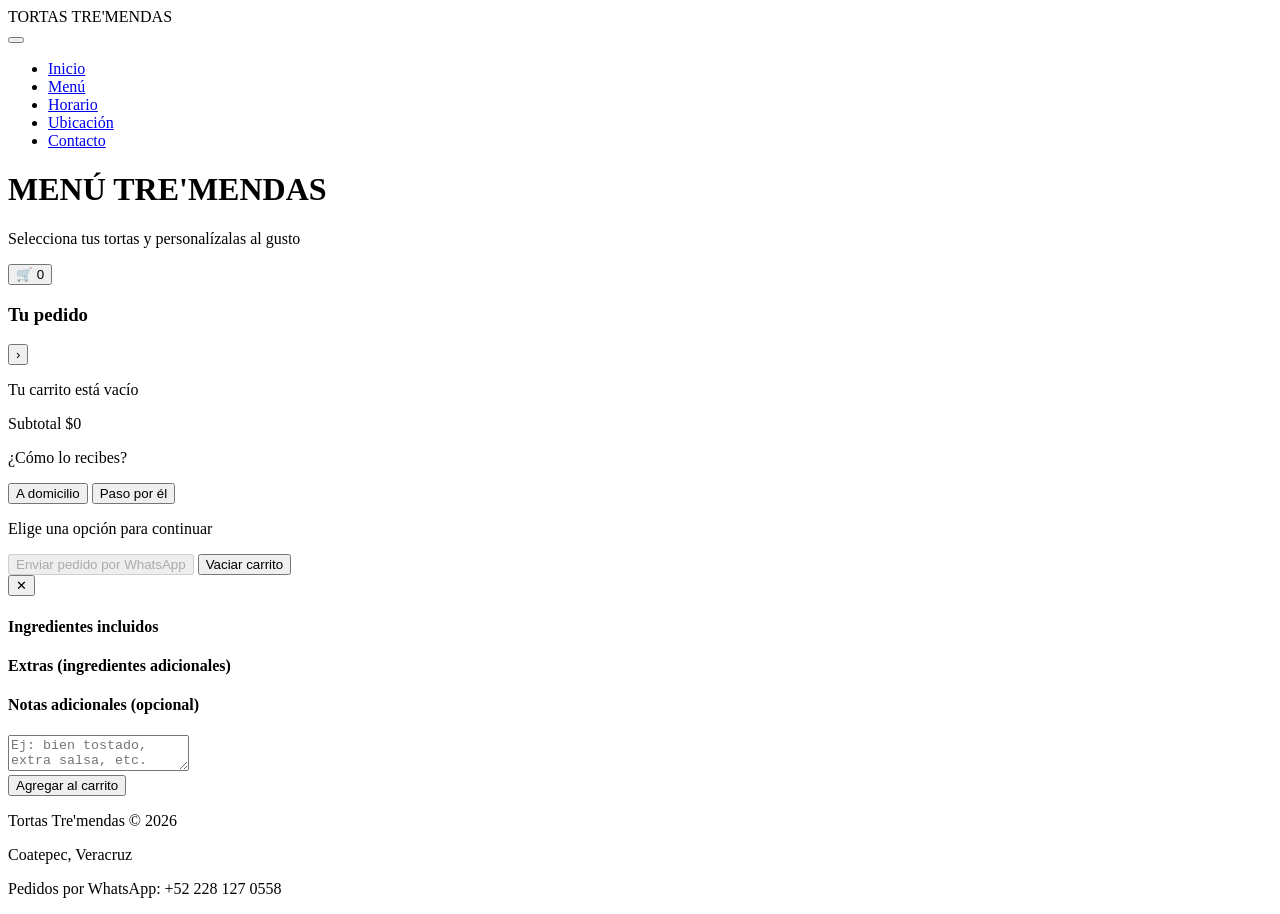
==== menu.html @ fc7accde "Subir pagina" ====
<!DOCTYPE html>
<html lang="es">
<head>
    <meta charset="UTF-8">
    <meta name="viewport" content="width=device-width, initial-scale=1.0">
    <title>Menú - Tortas Tre'mendas</title>
    <meta name="description" content="Menú completo de Tortas Tre'mendas en Coatepec, Veracruz. Tortas desde $45.">
    <meta name="format-detection" content="telephone=no">
    <link rel="stylesheet" href="css/style.css">
</head>
<body>

<nav class="navbar">
    <div class="logo">TORTAS <span class="logo-tre">TRE</span>'MENDAS</div>
    <button class="nav-toggle" id="nav-toggle" onclick="toggleNav()" aria-label="Menú">
        <span></span><span></span><span></span>
    </button>
    <ul class="nav-links" id="nav-links">
        <li><a href="index.html">Inicio</a></li>
        <li><a href="menu.html">Menú</a></li>
        <li><a href="index.html#horario">Horario</a></li>
        <li><a href="index.html#ubicacion">Ubicación</a></li>
        <li><a href="index.html#contacto">Contacto</a></li>
    </ul>
</nav>

<main>
    <header class="menu-header">
        <h1>MENÚ <span class="logo-tre">TRE</span>'MENDAS</h1>
        <p>Selecciona tus tortas y personalízalas al gusto</p>
    </header>

    <div class="menu-container" id="menu-container">
        <!-- generado por JS -->
    </div>
</main>

<!-- BOTÓN FLOTANTE DEL CARRITO -->
<div class="carrito-flotante">
    <button class="carrito-btn" onclick="toggleCarrito()">
        🛒 <span id="carrito-count">0</span>
    </button>
</div>

<!-- OVERLAY semitransparente detrás del carrito -->
<div class="carrito-overlay" id="carrito-overlay" onclick="toggleCarrito()"></div>

<!-- PANEL DEL CARRITO (lateral, como al inicio) -->
<div class="carrito-panel" id="carrito-panel">
    <div class="carrito-header">
        <h3>Tu pedido</h3>
        <button class="carrito-cerrar" onclick="toggleCarrito()" title="Cerrar">&#8250;</button>
    </div>

    <div class="carrito-items" id="carrito-items">
        <p class="carrito-vacio">Tu carrito está vacío</p>
    </div>

    <!-- FOOTER: siempre en el DOM, visibilidad controlada por clase -->
    <div class="carrito-footer oculto" id="carrito-footer">

        <!-- Subtotal (solo tortas+bebidas, sin envío todavía) -->
        <div class="carrito-resumen" id="bloque-subtotal">
            <div class="carrito-resumen-row">
                <span>Subtotal</span>
                <span id="carrito-subtotal">$0</span>
            </div>
        </div>

        <!-- Selector de entrega -->
        <div class="entrega-selector">
            <p class="entrega-label">¿Cómo lo recibes?</p>
            <div class="entrega-opciones">
                <button class="entrega-btn" id="btn-domicilio" onclick="setEntrega('domicilio')">
                    A domicilio
                </button>
                <button class="entrega-btn" id="btn-recoger" onclick="setEntrega('recoger')">
                    Paso por él
                </button>
            </div>
            <p class="entrega-aviso" id="entrega-aviso">Elige una opción para continuar</p>
        </div>

        <!-- Total (aparece solo cuando hay selección) -->
        <div class="carrito-total-bloque" id="bloque-total" style="display:none">
            <div class="carrito-resumen-row" id="fila-envio" style="display:none">
                <span>Envío Coatepec</span>
                <span id="carrito-envio">$35</span>
            </div>
            <div class="carrito-resumen-row total-row">
                <span>Total</span>
                <strong id="carrito-total">$0</strong>
            </div>
        </div>

        <button class="btn whatsapp carrito-enviar" id="btn-enviar" onclick="enviarPedido()" disabled>
            Enviar pedido por WhatsApp
        </button>
        <button class="btn carrito-limpiar" onclick="limpiarCarrito()">Vaciar carrito</button>
    </div>
</div>

<!-- MODAL INGREDIENTES -->
<div class="modal-overlay" id="modal-overlay" onclick="cerrarModal(event)">
    <div class="modal" id="modal">
        <button class="modal-cerrar" onclick="cerrarModalBtn()">✕</button>
        <h2 id="modal-nombre"></h2>
        <p id="modal-precio" class="modal-precio"></p>

        <div>
            <h4>Ingredientes incluidos</h4>
            <div class="ingredientes-lista" id="modal-ingredientes"></div>
        </div>
        <div>
            <h4>Extras (ingredientes adicionales)</h4>
            <div class="ingredientes-lista" id="modal-extras"></div>
        </div>
        <div class="modal-notas">
            <h4>Notas adicionales (opcional)</h4>
            <textarea id="modal-nota" placeholder="Ej: bien tostado, extra salsa, etc."></textarea>
        </div>
        <button class="btn agregar-carrito-btn" onclick="agregarAlCarrito()">
            Agregar al carrito
        </button>
    </div>
</div>

<footer class="footer">
    <p>Tortas Tre'mendas © 2026</p>
    <p>Coatepec, Veracruz</p>
    <p>Pedidos por WhatsApp: +52 228 127 0558</p>
</footer>

<script src="js/script.js"></script>
</body>
</html>
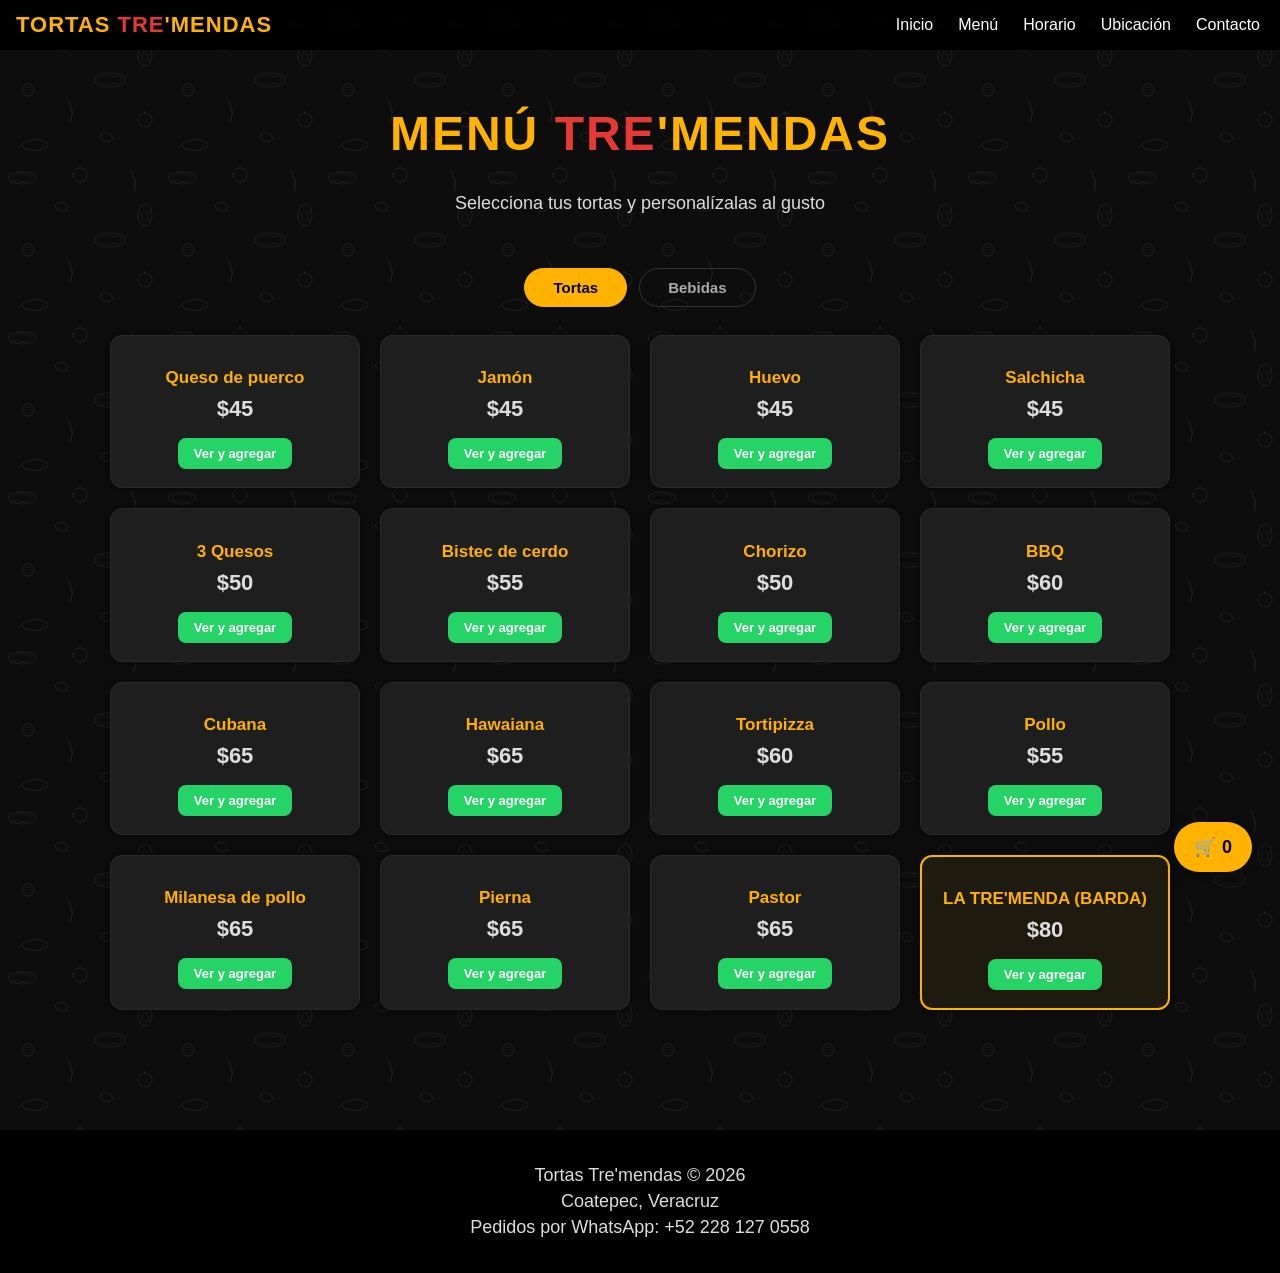
==== commit 13429c4d: "Actualizar página" ====
--- a/menu.html
+++ b/menu.html
@@ -6,6 +6,9 @@
     <title>Menú - Tortas Tre'mendas</title>
     <meta name="description" content="Menú completo de Tortas Tre'mendas en Coatepec, Veracruz. Tortas desde $45.">
     <meta name="format-detection" content="telephone=no">
+    <link rel="icon" type="image/x-icon" href="images/favicon.ico">
+    <link rel="icon" type="image/png" sizes="32x32" href="images/favicon-32x32.png">
+    <link rel="apple-touch-icon" href="images/apple-touch-icon.png">
     <link rel="stylesheet" href="css/style.css">
 </head>
 <body>
--- a/css/style.css
+++ b/css/style.css
@@ -0,0 +1,1083 @@
+/* =============================================
+   GENERAL
+============================================= */
+
+html{
+  scroll-behavior: smooth;
+overflow-x: hidden;
+}
+
+body{
+margin:0;
+font-family:Arial, Helvetica, sans-serif;
+background-color: #0d0d0d;
+background-image: url("data:image/svg+xml,%3Csvg xmlns='http://www.w3.org/2000/svg' width='160' height='160'%3E%3C!-- torta/bolillo --%3E%3Cellipse cx='22' cy='18' rx='14' ry='6' fill='none' stroke='%23ffffff' stroke-width='1' opacity='0.07'/%3E%3Cellipse cx='22' cy='18' rx='10' ry='3.5' fill='none' stroke='%23ffffff' stroke-width='0.7' opacity='0.06'/%3E%3C!-- tomate --%3E%3Ccircle cx='80' cy='15' r='7' fill='none' stroke='%23ffffff' stroke-width='1' opacity='0.07'/%3E%3Cline x1='80' y1='8' x2='80' y2='5' stroke='%23ffffff' stroke-width='1' opacity='0.07'/%3E%3C!-- chile --%3E%3Cpath d='M130 10 Q138 20 134 32' fill='none' stroke='%23ffffff' stroke-width='1.2' opacity='0.07'/%3E%3C!-- aguacate --%3E%3Cellipse cx='145' cy='55' rx='7' ry='11' fill='none' stroke='%23ffffff' stroke-width='1' opacity='0.07'/%3E%3Cellipse cx='145' cy='57' rx='3.5' ry='5' fill='none' stroke='%23ffffff' stroke-width='0.8' opacity='0.05'/%3E%3C!-- hoja --%3E%3Cpath d='M55 45 Q65 38 68 50 Q58 54 55 45Z' fill='none' stroke='%23ffffff' stroke-width='0.9' opacity='0.07'/%3E%3C!-- torta 2 --%3E%3Cellipse cx='110' cy='80' rx='16' ry='7' fill='none' stroke='%23ffffff' stroke-width='1' opacity='0.07'/%3E%3Cellipse cx='110' cy='80' rx='12' ry='4' fill='none' stroke='%23ffffff' stroke-width='0.7' opacity='0.05'/%3E%3C!-- cebolla circulo --%3E%3Ccircle cx='28' cy='90' r='6' fill='none' stroke='%23ffffff' stroke-width='1' opacity='0.07'/%3E%3Ccircle cx='28' cy='90' r='3' fill='none' stroke='%23ffffff' stroke-width='0.7' opacity='0.05'/%3E%3C!-- chile 2 --%3E%3Cpath d='M68 100 Q75 112 70 122' fill='none' stroke='%23ffffff' stroke-width='1.2' opacity='0.07'/%3E%3C!-- tomate 2 --%3E%3Ccircle cx='145' cy='120' r='7' fill='none' stroke='%23ffffff' stroke-width='1' opacity='0.07'/%3E%3Cline x1='145' y1='113' x2='145' y2='110' stroke='%23ffffff' stroke-width='1' opacity='0.07'/%3E%3C!-- bolillo 3 --%3E%3Cellipse cx='35' cy='145' rx='13' ry='5.5' fill='none' stroke='%23ffffff' stroke-width='1' opacity='0.07'/%3E%3C!-- hoja 2 --%3E%3Cpath d='M100 135 Q110 128 113 140 Q103 144 100 135Z' fill='none' stroke='%23ffffff' stroke-width='0.9' opacity='0.07'/%3E%3C/svg%3E");
+background-size: 160px 160px;
+background-repeat: repeat;
+color:white;
+text-align:center;
+}
+
+/* Salida suave al navegar */
+body.page-exit {
+  animation: pageExit 0.3s ease forwards;
+}
+
+@keyframes pageEnter {
+  from { opacity: 0; transform: translateX(40px); }
+  to   { opacity: 1; transform: translateX(0); }
+}
+
+@keyframes pageExit {
+  from { opacity: 1; transform: translateX(0); }
+  to   { opacity: 0; transform: translateX(-40px); }
+}
+
+header {
+  padding: 40px;
+}
+
+h1 {
+  color: #ffb300;
+  font-size: 48px;
+  letter-spacing: 2px;
+}
+
+p {
+  color: #ddd;
+  font-size: 18px;
+}
+
+/* =============================================
+   NAVBAR
+============================================= */
+
+.navbar {
+  display: flex;
+  justify-content: space-between;
+  align-items: center;
+  padding: 12px 20px 12px 16px;
+  background: rgba(0, 0, 0, 0.85);
+  backdrop-filter: blur(10px);
+  position: sticky;
+  top: 0;
+  z-index: 1000;
+  width: 100%;
+  box-sizing: border-box;
+}
+
+
+
+.logo {
+  font-size: 22px;
+  font-weight: bold;
+  color: #ffb300;
+  letter-spacing: 1px;
+  flex-shrink: 0;
+  font-family: Arial Black, Arial, sans-serif;
+}
+
+.logo-tre {
+  color: #e53935;
+  /* Misma fuente y peso que .logo — no sobreescribir para evitar diferencia de ancho */
+  letter-spacing: inherit;
+}
+
+
+
+.nav-links {
+  list-style: none;
+  display: flex;
+  gap: 25px;
+  margin: 0;
+  padding: 0;
+}
+
+/* nav-toggle visible solo en móvil — oculto en desktop */
+.nav-toggle {
+  display: none;
+}
+
+.nav-links a {
+  text-decoration: none;
+  color: white;
+  font-weight: 500;
+  transition: 0.3s;
+}
+
+.nav-links a:hover {
+  color: #ffb300;
+}
+
+
+.nav-pedir {
+  background: #25D366;
+  color: white;
+  padding: 8px 18px;
+  border-radius: 8px;
+  text-decoration: none;
+  font-weight: bold;
+  transition: 0.3s;
+}
+
+.nav-pedir:hover {
+  transform: scale(1.05);
+}
+
+/* =============================================
+   BOTONES
+============================================= */
+
+.botones {
+  margin: 40px;
+}
+
+.btn {
+  display: inline-block;
+  padding: 12px 25px;
+  margin: 10px;
+  background: #ffb300;
+  color: black;
+  text-decoration: none;
+  border-radius: 10px;
+  font-weight: bold;
+  transition: 0.3s;
+  cursor: pointer;
+  border: none;
+  font-size: 15px;
+}
+
+.btn:hover {
+  background: #ffd54f;
+  transform: scale(1.05);
+}
+
+.whatsapp {
+  background: #25D366 !important;
+  color: white !important;
+}
+
+.whatsapp:hover {
+  background: #1ebe5d !important;
+}
+
+/* =============================================
+   TORTA HERO
+============================================= */
+
+.torta-container {
+  width: 420px;
+  height: 420px;
+  margin: 40px auto;
+  background: linear-gradient(145deg, #1a1a1a, #2a2a2a);
+  border-radius: 50%;
+  display: flex;
+  align-items: center;
+  justify-content: center;
+  box-shadow: 0 20px 40px rgba(0,0,0,0.6);
+  transition: 0.3s;
+}
+
+.torta-container:hover {
+  transform: scale(1.05);
+}
+
+.hero-torta {
+  width: 320px;
+  filter: drop-shadow(0px 15px 20px rgba(0,0,0,0.6));
+}
+
+/* =============================================
+   SECCIONES INFO
+============================================= */
+
+.horario, .contacto {
+  margin-top: 60px;
+  padding: 30px;
+  background: #1a1a1a;
+  width: 300px;
+  margin-left: auto;
+  margin-right: auto;
+  border-radius: 15px;
+  box-shadow: 0 10px 25px rgba(0,0,0,0.5);
+}
+
+.horario h2, .contacto h2 {
+  color: #ffb300;
+  margin-bottom: 15px;
+}
+
+.contacto-btns {
+  display: flex;
+  flex-direction: column;
+  gap: 10px;
+  align-items: stretch;
+  margin-top: 14px;
+}
+
+.facebook-btn {
+  background: #1877F2;
+  color: white !important;
+}
+
+.facebook-btn:hover {
+  background: #2d8cf0 !important;
+  transform: scale(1.05);
+}
+
+.ubicacion {
+  margin-top: 60px;
+  margin-bottom: 60px;
+}
+
+.ubicacion h2 {
+  color: #ffb300;
+  margin-bottom: 20px;
+}
+
+.ubicacion iframe {
+  border-radius: 15px;
+  box-shadow: 0 10px 25px rgba(0,0,0,0.5);
+  display: block;
+  margin: 0 auto;
+}
+
+.maps-btn {
+  display: inline-block;
+  margin-top: 16px;
+  background: #4285F4;
+  color: white;
+}
+
+.maps-btn:hover {
+  background: #5a95f5;
+  transform: scale(1.05);
+}
+
+/* =============================================
+   TABS DEL MENÚ
+============================================= */
+
+.menu-tabs {
+  display: flex;
+  justify-content: center;
+  gap: 12px;
+  margin: 0 0 28px;
+}
+
+.menu-tab {
+  padding: 10px 28px;
+  border-radius: 99px;
+  border: 1.5px solid #333;
+  background: transparent;
+  color: #aaa;
+  font-size: 15px;
+  font-weight: bold;
+  cursor: pointer;
+  transition: 0.2s;
+}
+
+.menu-tab.activo {
+  background: #ffb300;
+  border-color: #ffb300;
+  color: black;
+}
+
+.menu-tab:not(.activo):hover {
+  border-color: #ffb300;
+  color: #ffb300;
+}
+
+.menu-grid {
+  display: grid;
+  grid-template-columns: repeat(2, 1fr);
+  gap: 16px;
+  padding: 0 16px;
+  max-width: 700px;
+  margin: 0 auto;
+  box-sizing: border-box;
+  width: 100%;
+}
+
+/* =============================================
+   SELECTOR DE ENTREGA
+============================================= */
+
+.entrega-selector {
+  padding: 12px 16px 10px;
+  border-top: 1px solid #2a2a2a;
+  border-bottom: 1px solid #2a2a2a;
+  background: #111;
+  /* No display:none - siempre visible */
+}
+
+.entrega-label {
+  font-size: 13px;
+  color: #aaa;
+  margin: 0 0 8px;
+  text-align: center;
+}
+
+.entrega-opciones {
+  display: flex;
+  gap: 8px;
+  margin-bottom: 8px;
+}
+
+.entrega-btn {
+  flex: 1;
+  padding: 9px 8px;
+  border-radius: 10px;
+  border: 1.5px solid #333;
+  background: transparent;
+  color: #aaa;
+  font-size: 13px;
+  font-weight: bold;
+  cursor: pointer;
+  transition: 0.2s;
+}
+
+.entrega-btn.activo {
+  background: #ffb300;
+  border-color: #ffb300;
+  color: black;
+}
+
+.entrega-btn:not(.activo):hover {
+  border-color: #ffb300;
+  color: #ffb300;
+}
+
+.entrega-nota {
+  font-size: 12px;
+  color: #ffb300;
+  margin: 0;
+  text-align: center;
+}
+
+/* =============================================
+   RESUMEN DEL CARRITO
+============================================= */
+
+.carrito-resumen {
+  margin-bottom: 14px;
+  border-top: 1px solid #2a2a2a;
+  padding-top: 12px;
+}
+
+.carrito-resumen-row {
+  display: flex;
+  justify-content: space-between;
+  font-size: 14px;
+  color: #aaa;
+  padding: 3px 0;
+}
+
+.carrito-resumen-row.total-row {
+  color: white;
+  font-size: 18px;
+  margin-top: 6px;
+  padding-top: 8px;
+  border-top: 1px solid #2a2a2a;
+}
+
+/* =============================================
+   MENÚ
+============================================= */
+
+.menu-header {
+  padding: 24px 14px 16px;
+}
+
+.menu-container {
+  margin: 20px auto 120px;
+  max-width: 1100px;
+  width: 100%;
+  box-sizing: border-box;
+  background: transparent;
+}
+
+@media (min-width: 769px) {
+  .menu-grid {
+    grid-template-columns: repeat(4, minmax(0, 1fr));
+    gap: 20px;
+    padding: 0 20px;
+    max-width: 1100px;
+  }
+  #grid-bebidas {
+    grid-template-columns: repeat(3, minmax(0, 1fr));
+  }
+  .torta-card {
+    padding: 22px 16px;
+  }
+}
+
+/* Bebidas siempre 2 columnas en móvil */
+@media (max-width: 768px) {
+  #grid-bebidas {
+    grid-template-columns: repeat(2, 1fr) !important;
+  }
+}
+
+.torta-card {
+  background: #1e1e1e;
+  padding: 18px 14px;
+  border-radius: 12px;
+  width: 100%;
+  text-align: center;
+  box-shadow: 0 0 10px rgba(0,0,0,0.5);
+  cursor: pointer;
+  transition: transform 0.2s, box-shadow 0.2s;
+  border: 1px solid #2a2a2a;
+  box-sizing: border-box;
+}
+
+.torta-card:hover {
+  transform: translateY(-4px);
+  box-shadow: 0 8px 24px rgba(255,179,0,0.2);
+  border-color: #ffb30033;
+}
+
+.torta-card.especial {
+  border: 2px solid #ffb300;
+  background: #1e1a0e;
+}
+
+.torta-card h2 {
+  color: #ffb000;
+  font-size: 17px;
+  word-wrap: break-word;
+  margin-bottom: 8px;
+}
+
+.torta-card .precio {
+  color: #ddd;
+  font-size: 22px;
+  font-weight: bold;
+  margin: 8px 0 16px;
+}
+
+.btn-agregar {
+  padding: 8px 16px;
+  border: none;
+  border-radius: 8px;
+  background: #25D366;
+  color: white;
+  cursor: pointer;
+  font-weight: bold;
+  font-size: 13px;
+  transition: 0.2s;
+  pointer-events: none;
+}
+
+.torta-card:hover .btn-agregar {
+  background: #1ebe5d;
+}
+
+/* =============================================
+   MODAL
+============================================= */
+
+.modal-overlay {
+  display: none;
+  position: fixed;
+  inset: 0;
+  background: rgba(0,0,0,0.65);
+  z-index: 2000;
+  overflow: hidden;
+}
+
+.modal-overlay.activo {
+  display: flex;
+  align-items: flex-end;
+  justify-content: center;
+  padding: 0 16px 16px;
+  animation: fadeIn 0.2s ease;
+}
+
+@keyframes fadeIn {
+  from { opacity: 0; }
+  to   { opacity: 1; }
+}
+
+.modal {
+  background: #1a1a1a;
+  border-radius: 20px;
+  padding: 26px 22px 30px;
+  max-width: 520px;
+  width: calc(100% - 56px);
+  max-height: 78vh;
+  overflow-y: auto;
+  overflow-x: hidden;
+  overscroll-behavior: contain;
+  -webkit-overflow-scrolling: touch;
+  position: relative;
+  animation: slideUp 0.25s ease;
+  text-align: left;
+  margin: 0;
+  flex-shrink: 0;
+  box-shadow: 0 -6px 28px rgba(0,0,0,0.6);
+}
+
+@keyframes slideUp {
+  from { transform: translateY(30px); opacity: 0; }
+  to   { transform: translateY(0);    opacity: 1; }
+}
+
+.modal-cerrar {
+  position: absolute;
+  top: 14px;
+  right: 16px;
+  background: none;
+  border: none;
+  color: #aaa;
+  font-size: 20px;
+  cursor: pointer;
+  transition: color 0.2s;
+}
+
+.modal-cerrar:hover { color: white; }
+
+.modal h2 {
+  color: #ffb300;
+  margin: 0 0 4px;
+}
+
+.modal-precio {
+  font-size: 24px;
+  font-weight: bold;
+  color: white;
+  margin: 0 0 20px;
+}
+
+.modal h4 {
+  color: #ffb300;
+  margin: 16px 0 8px;
+  font-size: 14px;
+  text-transform: uppercase;
+  letter-spacing: 0.05em;
+}
+
+.ingredientes-lista {
+  display: flex;
+  flex-wrap: wrap;
+  gap: 8px;
+  margin-bottom: 8px;
+}
+
+.chip-label {
+  cursor: pointer;
+}
+
+.chip-label input {
+  display: none;
+}
+
+.chip {
+  display: inline-block;
+  padding: 5px 12px;
+  border-radius: 99px;
+  font-size: 13px;
+  font-weight: 500;
+  transition: 0.2s;
+  user-select: none;
+}
+
+.chip-ing {
+  background: #2a2a2a;
+  border: 1.5px solid #ffb30066;
+  color: #ffb300;
+}
+
+.chip-ext {
+  background: #2a2a2a;
+  border: 1.5px solid #25D36666;
+  color: #25D366;
+}
+
+/* Desmarcado = tachado */
+.chip-label input:not(:checked) + .chip-ing {
+  background: #111;
+  border-color: #444;
+  color: #555;
+  text-decoration: line-through;
+}
+
+/* Marcado extra = resaltado */
+.chip-label input:checked + .chip-ext {
+  background: #1a3d27;
+  border-color: #25D366;
+  color: #25D366;
+}
+
+.modal-notas textarea {
+  width: 100%;
+  background: #111;
+  border: 1px solid #333;
+  border-radius: 8px;
+  color: white;
+  padding: 10px;
+  font-size: 14px;
+  resize: vertical;
+  min-height: 60px;
+  box-sizing: border-box;
+  margin-top: 6px;
+}
+
+.agregar-carrito-btn {
+  width: 100%;
+  margin-top: 20px;
+  padding: 14px;
+  font-size: 16px;
+  border-radius: 12px;
+  background: #ffb300;
+  color: black;
+  border: none;
+  cursor: pointer;
+  font-weight: bold;
+  transition: 0.2s;
+}
+
+.agregar-carrito-btn:hover {
+  background: #ffd54f;
+}
+
+/* =============================================
+   CARRITO FLOTANTE
+============================================= */
+
+.carrito-flotante {
+  position: fixed;
+  bottom: 28px;
+  right: 28px;
+  z-index: 1500;
+}
+
+.carrito-btn {
+  background: #ffb300;
+  color: black;
+  border: none;
+  border-radius: 50px;
+  padding: 14px 20px;
+  font-size: 18px;
+  font-weight: bold;
+  cursor: pointer;
+  box-shadow: 0 4px 16px rgba(0,0,0,0.4);
+  transition: 0.2s;
+  display: flex;
+  align-items: center;
+  gap: 6px;
+}
+
+.carrito-btn:hover {
+  transform: scale(1.08);
+  background: #ffd54f;
+}
+
+/* Pantalla completa desde abajo */
+.carrito-panel {
+  position: fixed;
+  right: -100%;
+  top: 0;
+  width: 55%;
+  min-width: 300px;
+  max-width: 420px;
+  height: 100vh;
+  background: #111;
+  z-index: 1600;
+  display: flex;
+  flex-direction: column;
+  box-shadow: -4px 0 30px rgba(0,0,0,0.7);
+  transition: right 0.35s cubic-bezier(0.4, 0, 0.2, 1);
+}
+
+/* Overlay semitransparente detrás del carrito */
+.carrito-overlay {
+  display: none;
+  position: fixed;
+  inset: 0;
+  background: rgba(0,0,0,0.45);
+  z-index: 1599;
+}
+
+.carrito-overlay.activo {
+  display: block;
+}
+
+.carrito-panel.abierto {
+  right: 0;
+}
+
+.carrito-header {
+  display: flex;
+  justify-content: space-between;
+  align-items: center;
+  padding: 20px 20px 16px;
+  border-bottom: 1px solid #2a2a2a;
+}
+
+.carrito-header h3 {
+  color: #ffb300;
+  margin: 0;
+  font-size: 20px;
+}
+
+.carrito-cerrar {
+  background: none;
+  border: none;
+  color: #ffb300;
+  font-size: 32px;
+  cursor: pointer;
+  transition: color 0.2s;
+  line-height: 1;
+  padding: 0;
+  font-weight: bold;
+}
+
+.carrito-cerrar:hover { color: white; }
+
+.carrito-items {
+  flex: 1;
+  overflow-y: auto;
+  -webkit-overflow-scrolling: touch;
+  padding: 12px 16px;
+}
+
+.carrito-vacio {
+  color: #555;
+  text-align: center;
+  margin-top: 40px;
+  font-size: 15px;
+}
+
+.carrito-item {
+  display: flex;
+  justify-content: space-between;
+  align-items: flex-start;
+  padding: 12px 0;
+  border-bottom: 1px solid #1e1e1e;
+  text-align: left;
+}
+
+.carrito-item-info {
+  flex: 1;
+}
+
+.carrito-item-info strong {
+  color: white;
+  display: block;
+  font-size: 15px;
+}
+
+.carrito-item-precio {
+  color: #ffb300;
+  font-weight: bold;
+  font-size: 14px;
+}
+
+.carrito-item-info small {
+  color: #777;
+  font-size: 12px;
+  display: block;
+  margin-top: 3px;
+  line-height: 1.5;
+}
+
+.carrito-item-remove {
+  background: none;
+  border: none;
+  color: #555;
+  font-size: 16px;
+  cursor: pointer;
+  padding: 0 0 0 10px;
+  transition: color 0.2s;
+  flex-shrink: 0;
+}
+
+.carrito-item-remove:hover { color: #e55; }
+
+.carrito-footer {
+  padding: 16px;
+  border-top: 1px solid #2a2a2a;
+}
+
+.carrito-footer.oculto {
+  display: none;
+}
+
+.carrito-total {
+  font-size: 20px;
+  color: white;
+  margin-bottom: 12px;
+}
+
+.carrito-enviar {
+  width: 100%;
+  margin: 0 0 8px;
+  padding: 14px;
+  font-size: 15px;
+  border-radius: 12px;
+}
+
+.carrito-limpiar {
+  width: 100%;
+  background: #1a1a1a;
+  color: #aaa;
+  border: 1px solid #333;
+  margin: 0;
+  padding: 10px;
+  border-radius: 10px;
+  font-size: 13px;
+}
+
+.carrito-limpiar:hover {
+  background: #222;
+  color: white;
+  transform: none;
+}
+
+/* =============================================
+   FOOTER
+============================================= */
+
+.footer {
+  margin-top: 80px;
+  padding: 30px;
+  background: #000;
+  color: #aaa;
+  font-size: 14px;
+}
+
+.footer p {
+  margin: 5px 0;
+}
+
+
+
+/* =============================================
+   RESPONSIVE
+============================================= */
+
+@media (max-width: 768px) {
+  .navbar {
+    padding: 10px 16px;
+    gap: 0;
+    position: sticky;
+    top: 0;
+    justify-content: flex-start;
+  }
+
+  .logo {
+    font-size: 16px;
+    flex: 1;
+    text-align: left;
+    margin-right: 0;
+  }
+
+  /* Hamburguesa visible en móvil */
+  .nav-toggle {
+    display: flex !important;
+    flex-direction: column;
+    gap: 5px;
+    cursor: pointer;
+    background: none;
+    border: none;
+    padding: 6px;
+    z-index: 1001;
+    flex-shrink: 0;
+  }
+
+  .nav-toggle span {
+    display: block;
+    width: 24px;
+    height: 2px;
+    background: #ffb300;
+    border-radius: 2px;
+    transition: 0.3s;
+  }
+
+  /* Nav links — dropdown desde el botón hamburguesa */
+  .nav-links {
+    display: none !important;
+    flex-direction: column;
+    gap: 0;
+    position: absolute;
+    top: 8px;
+    right: 8px;
+    left: auto;
+    width: 220px;
+    background: rgba(18, 18, 18, 0.97);
+    backdrop-filter: blur(16px);
+    -webkit-backdrop-filter: blur(16px);
+    border-radius: 16px;
+    padding: 8px;
+    z-index: 1002;
+    list-style: none;
+    margin: 0;
+  }
+
+  .nav-links.abierto {
+    display: flex !important;
+    animation: dropIn 0.22s cubic-bezier(0.4,0,0.2,1);
+    transform-origin: top right;
+  }
+
+  @keyframes dropIn {
+    from { opacity: 0; transform: scale(0.85); }
+    to   { opacity: 1; transform: scale(1); }
+  }
+
+  .nav-links li {
+    border-radius: 10px;
+  }
+
+  .nav-links li + li {
+    margin-top: 2px;
+  }
+
+  .nav-links a {
+    display: block;
+    padding: 12px 18px;
+    font-size: 16px;
+    border-radius: 10px;
+    transition: background 0.15s;
+    color: white;
+    text-decoration: none;
+  }
+
+  .nav-links a:hover {
+    background: rgba(255,179,0,0.15);
+    color: #ffb300;
+  }
+
+  /* Las 3 rayitas se convierten en X cuando está abierto */
+  .nav-toggle.abierto span:nth-child(1) {
+    transform: translateY(7px) rotate(45deg);
+  }
+  .nav-toggle.abierto span:nth-child(2) {
+    opacity: 0;
+    transform: scaleX(0);
+  }
+  .nav-toggle.abierto span:nth-child(3) {
+    transform: translateY(-7px) rotate(-45deg);
+  }
+  .nav-toggle span {
+    transition: transform 0.25s ease, opacity 0.2s ease;
+  }
+
+  .btn, .nav-pedir {
+    font-size: 13px;
+    padding: 8px 14px;
+  }
+
+  h1 {
+    font-size: 28px;
+    letter-spacing: 1px;
+  }
+
+  p {
+    font-size: 15px;
+  }
+
+  .torta-container {
+    width: 240px;
+    height: 240px;
+  }
+
+  .hero-torta {
+    width: 190px;
+  }
+
+  .menu-container {
+    gap: 14px;
+    padding: 0 12px;
+  }
+
+  .torta-card {
+    width: 100%;
+    padding: 14px 10px;
+  }
+
+  .torta-card h2 {
+    font-size: 13px;
+    margin-bottom: 4px;
+  }
+
+  .torta-card .precio {
+    font-size: 20px;
+    margin: 6px 0 10px;
+  }
+
+  .menu-grid {
+    gap: 10px;
+    padding: 0 10px;
+  }
+
+  /* Modal como cajón desde abajo en móvil */
+  .modal-overlay {
+    align-items: flex-end;
+    justify-content: center;
+  }
+
+  .modal {
+    max-height: 78vh;
+    animation: sheetUp 0.28s cubic-bezier(0.4, 0, 0.2, 1);
+    border: none;
+  }
+
+  @keyframes sheetUp {
+    from { transform: translateY(40%); opacity: 0; }
+    to   { transform: translateY(0);   opacity: 1; }
+  }
+
+  .carrito-flotante {
+    bottom: 18px;
+    right: 18px;
+  }
+
+  .carrito-panel {
+    width: 82vw;
+    min-width: 0;
+    right: -100%;
+  }
+
+  /* Secciones info más angostas */
+  .horario, .contacto {
+    width: auto;
+    margin-left: 20px;
+    margin-right: 20px;
+  }
+
+  .ubicacion iframe {
+    width: 100%;
+    max-width: 340px;
+  }
+
+  .footer {
+    margin-top: 40px;
+    font-size: 13px;
+  }
+}
+
+/* =============================================
+   LOGO TRE EN ROJO
+============================================= */
+
+
+
+/* =============================================
+   BOTÓN ENVIAR DESHABILITADO
+============================================= */
+
+.carrito-enviar.deshabilitado {
+  opacity: 0.45;
+  cursor: not-allowed;
+  background: #555 !important;
+  color: #aaa !important;
+  transform: none !important;
+}
+
+.carrito-total-bloque {
+  margin-bottom: 12px;
+  padding-top: 4px;
+}
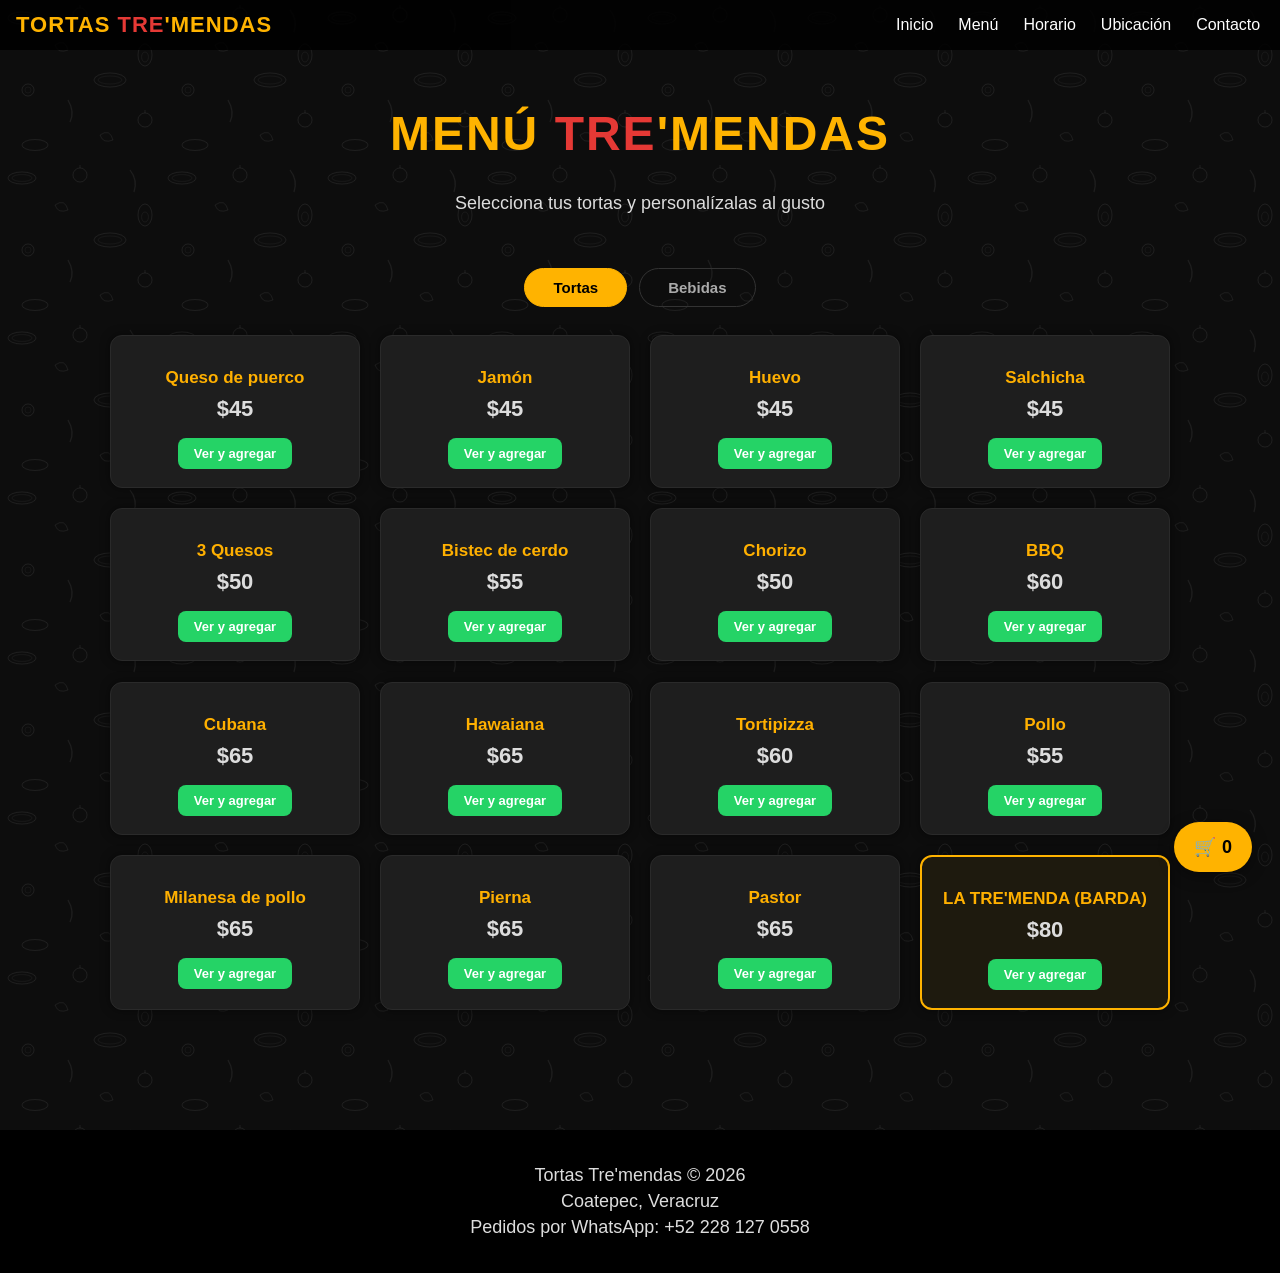
==== commit e08216bf: "Update menu.html" ====
--- a/menu.html
+++ b/menu.html
@@ -136,4 +136,4 @@
 
 <script src="js/script.js"></script>
 </body>
-</html>+</html>
--- a/css/style.css
+++ b/css/style.css
@@ -58,7 +58,7 @@
   align-items: center;
   padding: 12px 20px 12px 16px;
   background: rgba(0, 0, 0, 0.85);
-  backdrop-filter: blur(10px);
+  backdrop-filter: none;
   position: sticky;
   top: 0;
   z-index: 1000;
@@ -1080,4 +1080,107 @@
 .carrito-total-bloque {
   margin-bottom: 12px;
   padding-top: 4px;
+}
+/* =============================================
+   OPTIMIZACIÓN RENDIMIENTO
+============================================= */
+
+/* Acelerar animaciones con GPU hint */
+.torta-card,
+.carrito-panel,
+.modal,
+.modal-overlay,
+.nav-links {
+  will-change: transform, opacity;
+}
+
+/* Reducir animaciones solo si el usuario lo tiene configurado */
+@media (prefers-reduced-motion: reduce) {
+  *, *::before, *::after {
+    animation-duration: 0.01ms !important;
+    transition-duration: 0.01ms !important;
+  }
+}
+
+/* =============================================
+   HORARIO ABIERTO / CERRADO
+============================================= */
+
+.horario-status {
+  display: inline-block;
+  padding: 4px 12px;
+  border-radius: 99px;
+  font-size: 13px;
+  font-weight: bold;
+  margin-bottom: 12px;
+}
+
+.horario-status.abierto {
+  background: rgba(37, 211, 102, 0.15);
+  color: #25D366;
+  border: 1px solid rgba(37, 211, 102, 0.3);
+}
+
+.horario-status.cerrado {
+  background: rgba(229, 57, 53, 0.15);
+  color: #e53935;
+  border: 1px solid rgba(229, 57, 53, 0.3);
+}
+
+/* =============================================
+   BOTÓN COMPARTIR TORTA
+============================================= */
+
+.share-btn {
+  position: absolute;
+  top: 10px;
+  right: 10px;
+  background: rgba(255,179,0,0.15);
+  border: none;
+  border-radius: 50%;
+  width: 30px;
+  height: 30px;
+  display: flex;
+  align-items: center;
+  justify-content: center;
+  cursor: pointer;
+  color: #ffb300;
+  font-size: 14px;
+  transition: background 0.2s;
+  z-index: 1;
+}
+
+.share-btn:hover {
+  background: rgba(255,179,0,0.3);
+}
+
+.share-toast {
+  position: fixed;
+  bottom: 90px;
+  left: 50%;
+  transform: translateX(-50%);
+  background: #1a1a1a;
+  color: white;
+  padding: 10px 20px;
+  border-radius: 99px;
+  font-size: 14px;
+  border: 1px solid #333;
+  z-index: 9999;
+  opacity: 0;
+  transition: opacity 0.3s;
+  pointer-events: none;
+  white-space: nowrap;
+}
+
+.share-toast.visible {
+  opacity: 1;
+}
+
+/* =============================================
+   CONFIRMACIÓN AL AGREGAR AL CARRITO
+============================================= */
+
+.carrito-btn.agregado {
+  background: #25D366;
+  transform: scale(1.12);
 }
